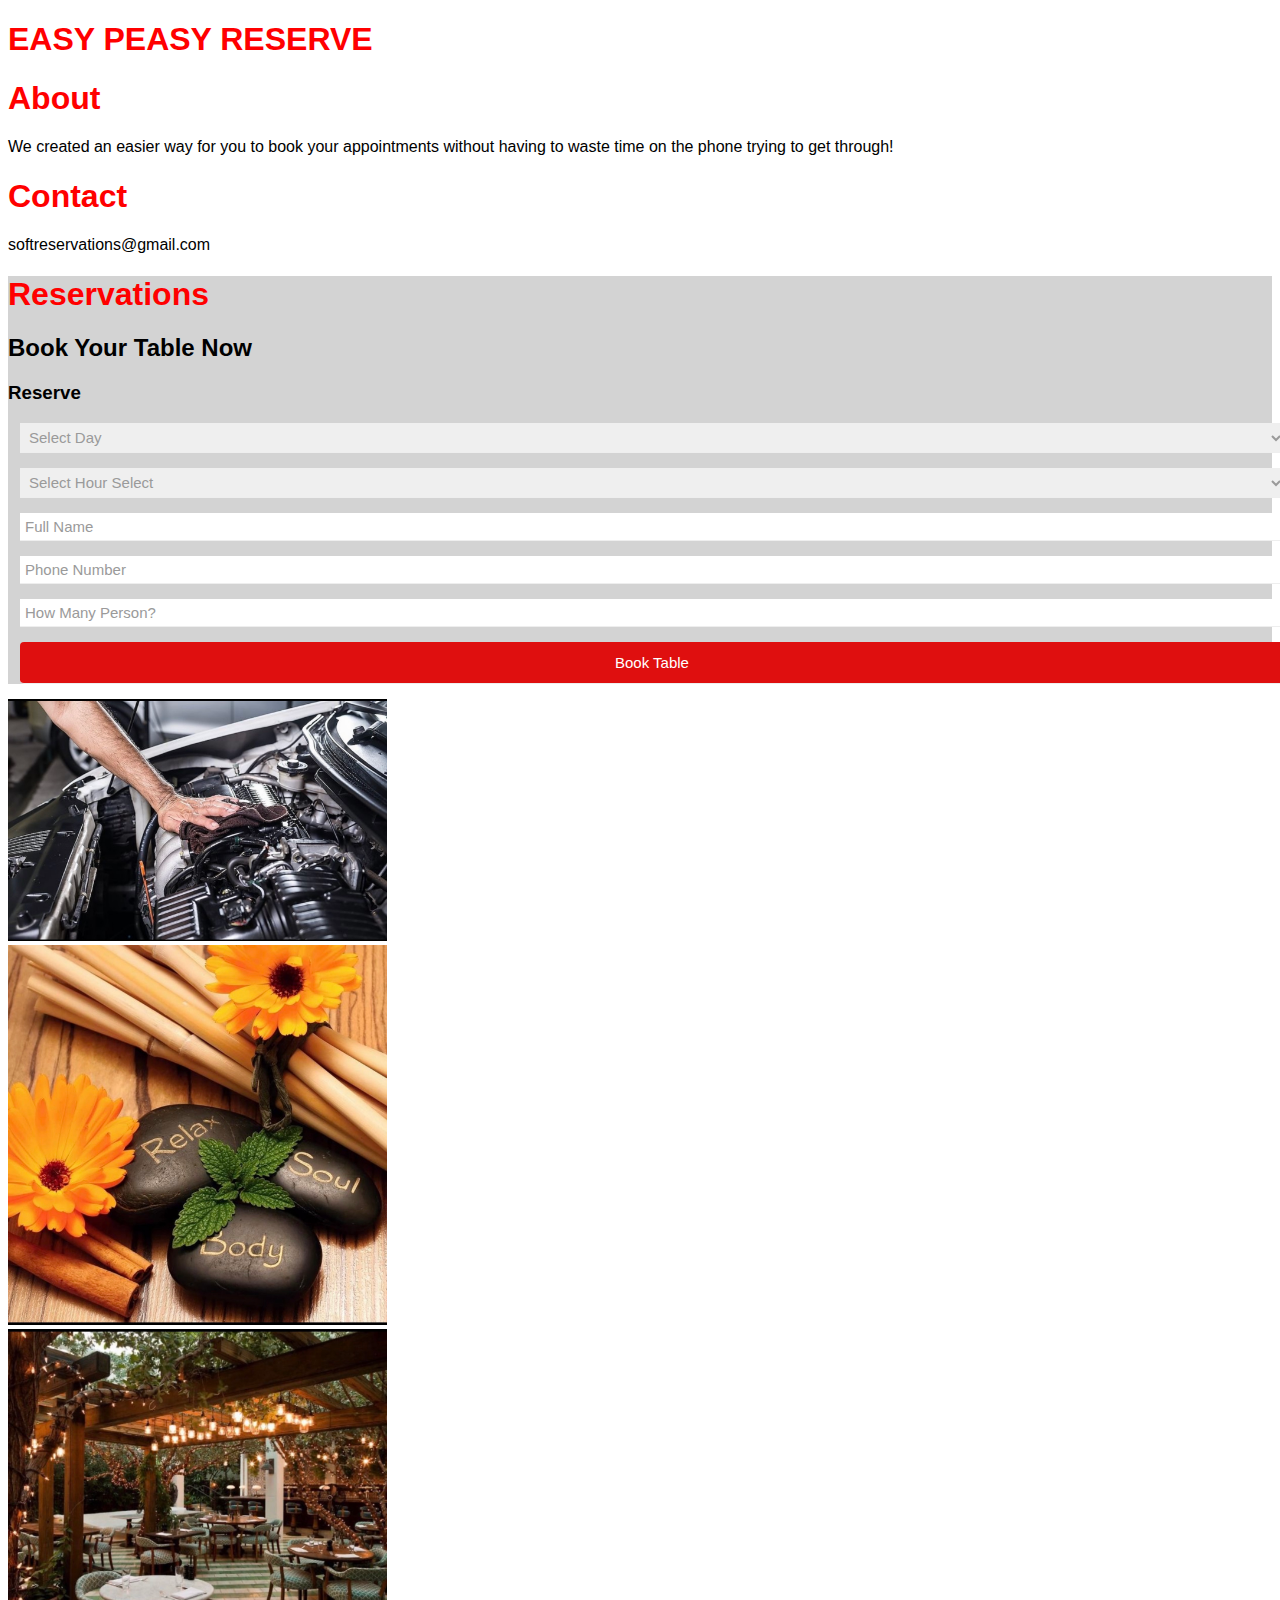
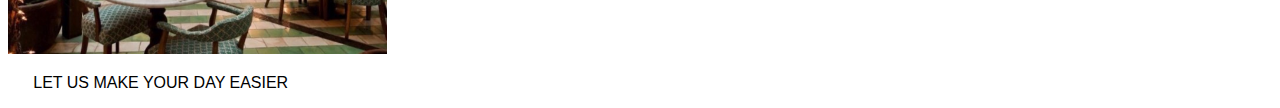
==== Index.html @ b20d897f "added files" ====
<!DOCTYPE html>
<head>
    <meta charset="UTF-8" />
    <title>Soft Reservations</title>
    <link rel="stylesheet" href="./assets/css/style.css">
    <title>Tabs</title>
    <title>images</title>
</head>
<body>
    <header>
        <h1>EASY PEASY RESERVE</h1>
    </header>          

    <div class="tab-content">
        <div id="about-content" class="hidden">
            <h1>About</h1>
            <p>This is About</p>
        </div>

        <div id="reservations-content" class="hidden" >
            <h1>Reservations</h1>
            <p>This is Reservations</p>
        </div>

        <div id="contact" class="hidden">
            <h1>Contact</h1>
            <p>This is Contact</p>
    </div>

    <section id="about">
        <h1>About</h1>
        <div>
            <p>We created an easier way for you to book your appointments without having to waste time on the phone trying to get through!</p>
        </div>
    </section>

    <selection id="contact"> 
        <h1>Contact</h1>
        <div>
            <p>softreservations@gmail.com</p>
        </div>
    </selection>

    <section id="reservations">
        <h1>Reservations</h1>
        <h2>Book Your Table Now</h2>
        <div id="card-container">
            <div id="glass">
            </div>

            <div id="card-content">
                <h3>Reserve</h3>
                <form>
                    <div id="form-row">
                        <select name="days">
                            <option value="day-select">Select Day</option>
                            <option value="sunday">Sunday</option>
                            <option value="monday">Monday</option>
                            <option value="tuesday">Tuesday</option>
                            <option value="wednesday">Wednesday</option>
                            <option value="thursday">Thursday</option>
                            <option value="friday">Friday</option>
                            <option value="saturday">Saturday</option>
                        </select>

                        <select name="hours">
                            <option value="hour-select">Select Hour Select</option>
                            <option value="10">10: 00</option>
                            <option value="10">10: 30</option>
                            <option value="10">11: 00</option>
                            <option value="10">11: 30</option>
                            <option value="10">12: 00</option>
                            <option value="10">12: 30</option>
                            <option value="10">01: 00</option>
                        </select>
                    </div>
                    <div id="form-row">
                        <input type="text" placeholder="Full Name">
                        <input type="text" placeholder="Phone Number">

                    </div>

                    <div id="form-row">
                        <input type="number" placeholder="How Many Person?" min="1">
                        <input type="submit" value="Book Table">

                    </div>
                </form>

            </div>
        </div>
    </section>

    <section id="hero">
        <div id="container">
            <div id="column">
                 <img src="./assets/images/oil.jpg" alt="Oil" style="width: 30%;">
            </div>
            <div id="column">
                 <img src="./assets/images/massage.jpg" alt="mass" style="width: 30%;">
            </div>
            <div id="column">
                <img src="./assets/images/restau.jpg" alt="restau" style="width: 30%;">
            </div>
        </div>
    </section>

    <footer class="site-footer">
        <div id="footer1"><p>LET US MAKE YOUR DAY EASIER </p></div>
    </footer>

    <script src="./assets/js/script.js"></script>
</body>
---- assets/css/style.css ----
body{
  font-family: 'poppins', sans-serif;
}

.banner{
  min-height: 100vh; background: linear-gradient(rgba(0, 0, 0, 0.5), rgba(0, 0, 0, 0.5))
}
.card-content{
  background: #fff;
}
.card-content h3{
  text-align: center; color: black; padding: 25px 0 10px 0; font-size: 26px; font-weight: 500;

}
.form-row{
  display: flex; width: 90%; margin: 0 auto;
  
}
form select, form input{
  display: block; width: 100%; margin: 15px 12px; padding: 5px; font-size: 15px; font-family:'Poppins', sans-serif; outline: none; border: none; border-bottom: 1px solid #eee; font-weight: 300;
}
form input[type = test], form input[type = number], form input::placeholder, select{
  color: #9a9a9a;
}
form input[type = submit]{
  color: #fff; background: #df0f0f; padding: 12px 0; border-radius: 4px; cursor: pointer;
}
form input[type = submit]:hover{
  opacity: 0.9;
}
@media(max-width: 992px){
  .card-container{
    grid-template-columns: 100%;
  }
}

h1 {

  color: red;
}

.hidden {
  display: none;

}

.visible {
  display: block;
}

.tabs {
  display: flex;
  justify-content: space-around;
  list-style-type: none;
  margin: 0;
  padding: 0;
  border-bottom: 1px solid black;
}

.tab {
  cursor: pointer;
  padding: 10px;
}

.tab.active {
  background-color: blanchedalmond;
}

.tab:hover {
  background-color: bisque;
}


/* Three image containers (use 25% for four, and 50% for two, etc) */
.column {
  float:left;
  width: 33.33%;
  padding: 5px;
}

/* Clear floats after image containers */
.row::after {
  content: "";
  clear: both;
  display: table;
}

.row {
  display: flex;
}

.column {
  flex: 33.33%;
  padding: 5px;
}

/* Responsive layout-make the columns next to each other instead of stack on top of each other */
@media screen and (max-width: 50px) {
  .column {
    width: 50%;
  }
}

#footer1{
margin-left:2%;
float:left;

}
#footer2{
margin-right:2%;
float:right;
}

#reservations {
  background-color: lightgrey;
}
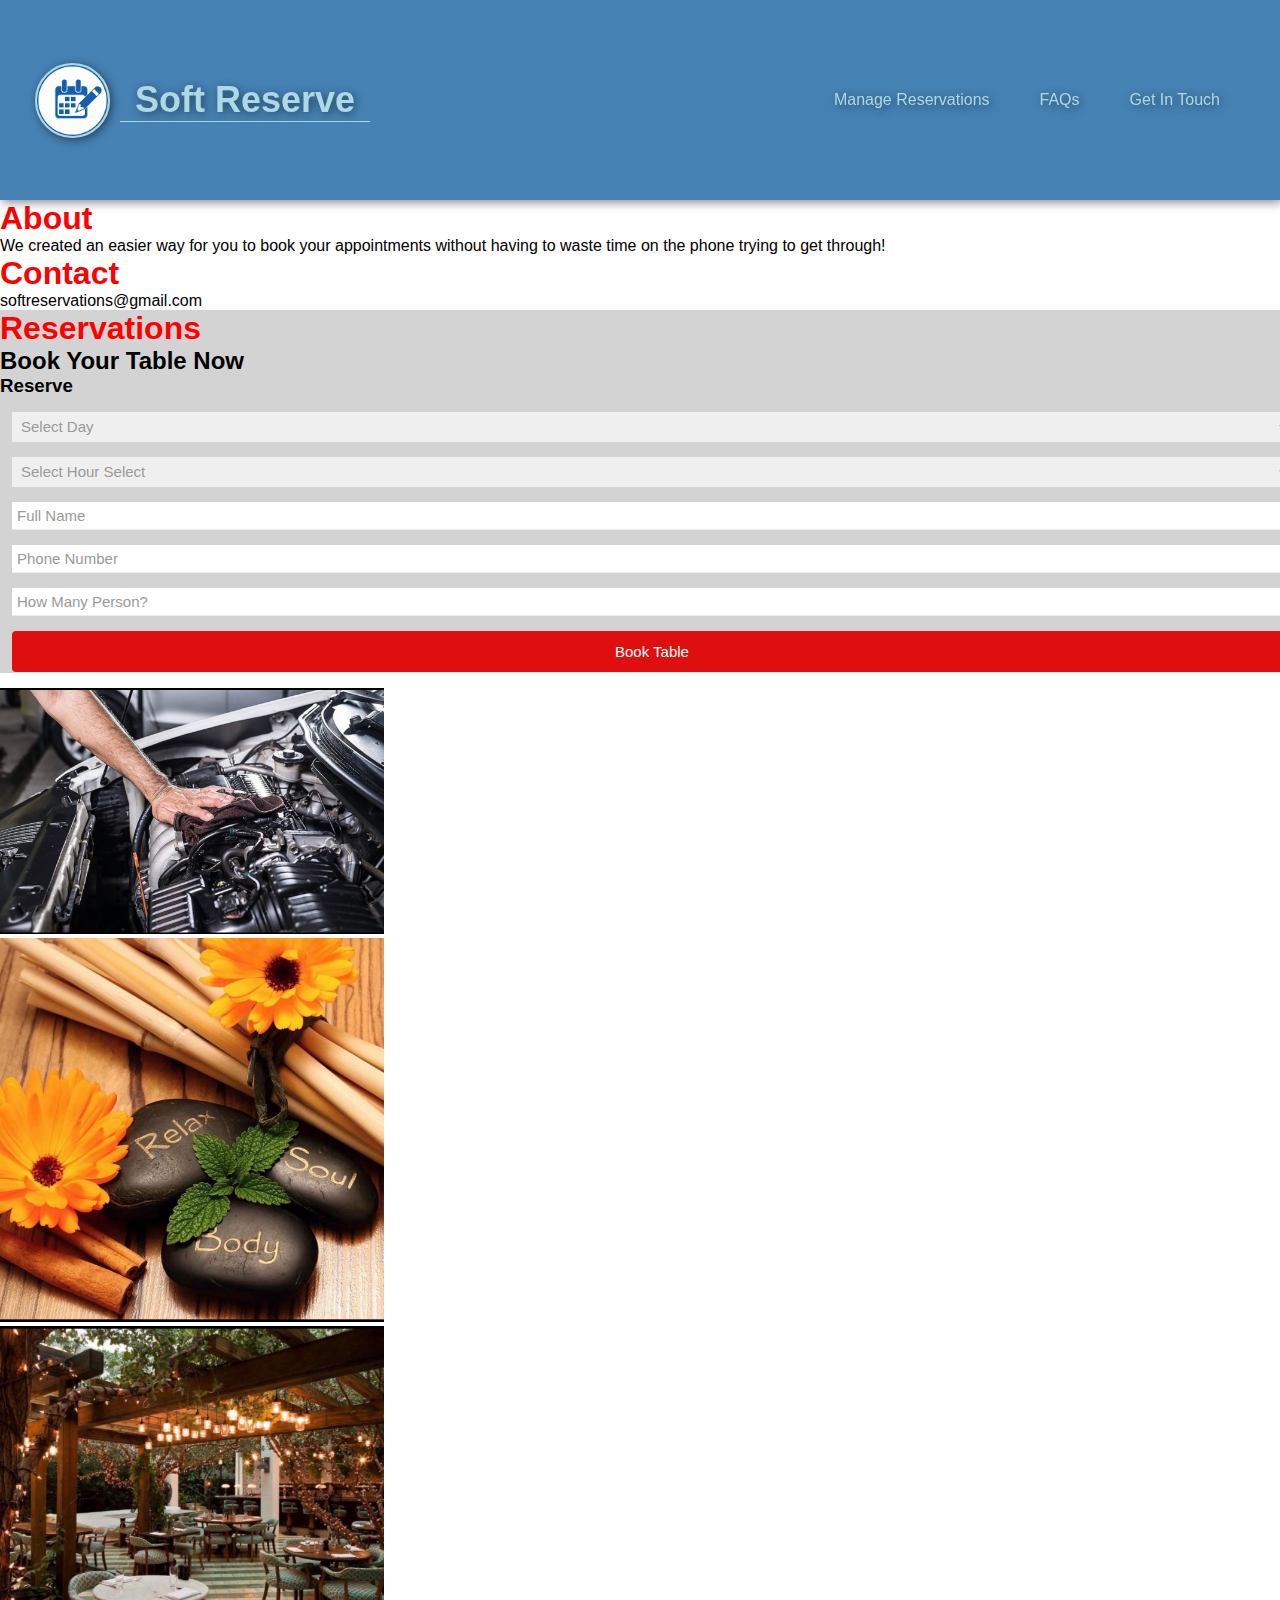
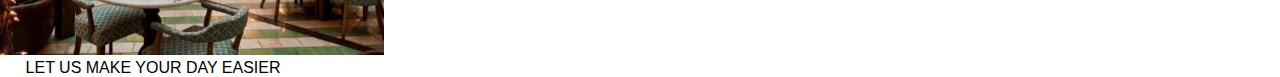
==== commit 520e0cee: "organized directory, refactored html structure, added header w/ nav html & css" ====
--- a/Index.html
+++ b/Index.html
@@ -1,31 +1,67 @@
 <!DOCTYPE html>
+<html lang="en">
+
 <head>
     <meta charset="UTF-8" />
-    <title>Soft Reservations</title>
+    <meta http-equiv="X-UA-Compatible" content="IE=edge">
+    <meta name="viewport" content="width=device-width, initial-scale=1.0">
     <link rel="stylesheet" href="./assets/css/style.css">
-    <title>Tabs</title>
-    <title>images</title>
+    <title>Home - Soft Reserve</title>
 </head>
+
 <body>
     <header>
-        <h1>EASY PEASY RESERVE</h1>
+        <h1>
+            <img src="./assets/images/logo.png" alt="Soft Reserve logo">
+            <a href="/">Soft Reserve</a>
+        </h1>
+        <nav>
+            <ul>
+                <li>
+                    <a href="#manage-reservations">
+                        Manage Reservations
+                    </a>
+                </li>
+                <li>
+                    <a href="#FAQs">
+                        FAQs
+                    </a>
+                </li>
+                <li>
+                    <a href="#contact">
+                        Get In Touch
+                    </a>
+                </li>
+            </ul>
+        </nav>
+
+        <!--
+        <div class="tab-content">
+            <div id="about-content" class="hidden">
+                <h1>About</h1>
+                <a>This is About</p>
+            </div>
+    
+            <div id="reservations-content" class="hidden" >
+                <h1>Reservations</h1>
+                <p>This is Reservations</p>
+            </div>
+    
+            <div id="contact" class="hidden">
+                <h1>Contact</h1>
+                <p>This is Contact</p>
+        </div>
+        -->
     </header>          
 
-    <div class="tab-content">
-        <div id="about-content" class="hidden">
-            <h1>About</h1>
-            <p>This is About</p>
-        </div>
 
-        <div id="reservations-content" class="hidden" >
-            <h1>Reservations</h1>
-            <p>This is Reservations</p>
-        </div>
 
-        <div id="contact" class="hidden">
-            <h1>Contact</h1>
-            <p>This is Contact</p>
-    </div>
+
+
+
+
+
+
 
     <section id="about">
         <h1>About</h1>
@@ -111,13 +147,4 @@
 
     <script src="./assets/js/script.js"></script>
 </body>
-
-
-
-
-    
-
-
-
-
-
+</html>--- a/assets/css/style.css
+++ b/assets/css/style.css
@@ -1,6 +1,87 @@
+:root {
+  --primary-color: steelblue;
+  --secondary-color: lightblue;
+  --tertiary-color: white;
+  --shadow-style-1: 2px 2px 10px rgba(0, 0, 0, 0.5);
+}
+
+* {
+  box-sizing: border-box;
+  margin: 0;
+  padding: 0;
+}
+
+a {
+  text-decoration: none;
+  padding: 0 15px;
+  margin: 0 10px;
+  text-shadow: var(--shadow-style-1);
+}
+
 body{
-  font-family: 'poppins', sans-serif;
+  font-family: Arial, Helvetica, sans-serif;
 }
+
+header {
+  min-height: 200px;
+  padding: 20px 35px;
+  background-color: var(--primary-color);
+  display: flex;
+  justify-content: space-between;
+  align-items: center;
+  flex-wrap: wrap;
+  position: -webkit-sticky;
+  position: sticky;
+  top: 0;
+  background-image: url("../images/reserved.jpeg");
+  background-size: cover;
+  background-position: center;
+  background-attachment: fixed;
+  background-position: 80%;
+  box-shadow: var(--shadow-style-1);
+  z-index: 9999;
+}
+
+header h1 {
+  font-weight: bold;
+  font-size: 36px;
+  margin: 0;
+  text-shadow: var(--shadow-style-1);
+  display: flex;
+  justify-content: center;
+  align-items: center;
+}
+
+header img {
+  width: 75px;
+  border-radius: 50%;
+  border: var(--secondary-color) solid 2px;
+  box-shadow: var(--shadow-style-1);
+}
+
+header a {
+  color: var(--secondary-color);
+}
+
+header h1 a{
+  border-bottom: 1px solid var(--secondary-color);
+}
+
+header nav {
+  margin: 5px 0;
+}
+
+header nav ul {
+  display: flex;
+  flex-wrap: wrap;
+  justify-content: space-between;
+  align-items: center;
+  list-style: none;
+}
+
+
+
+
 
 .banner{
   min-height: 100vh; background: linear-gradient(rgba(0, 0, 0, 0.5), rgba(0, 0, 0, 0.5))
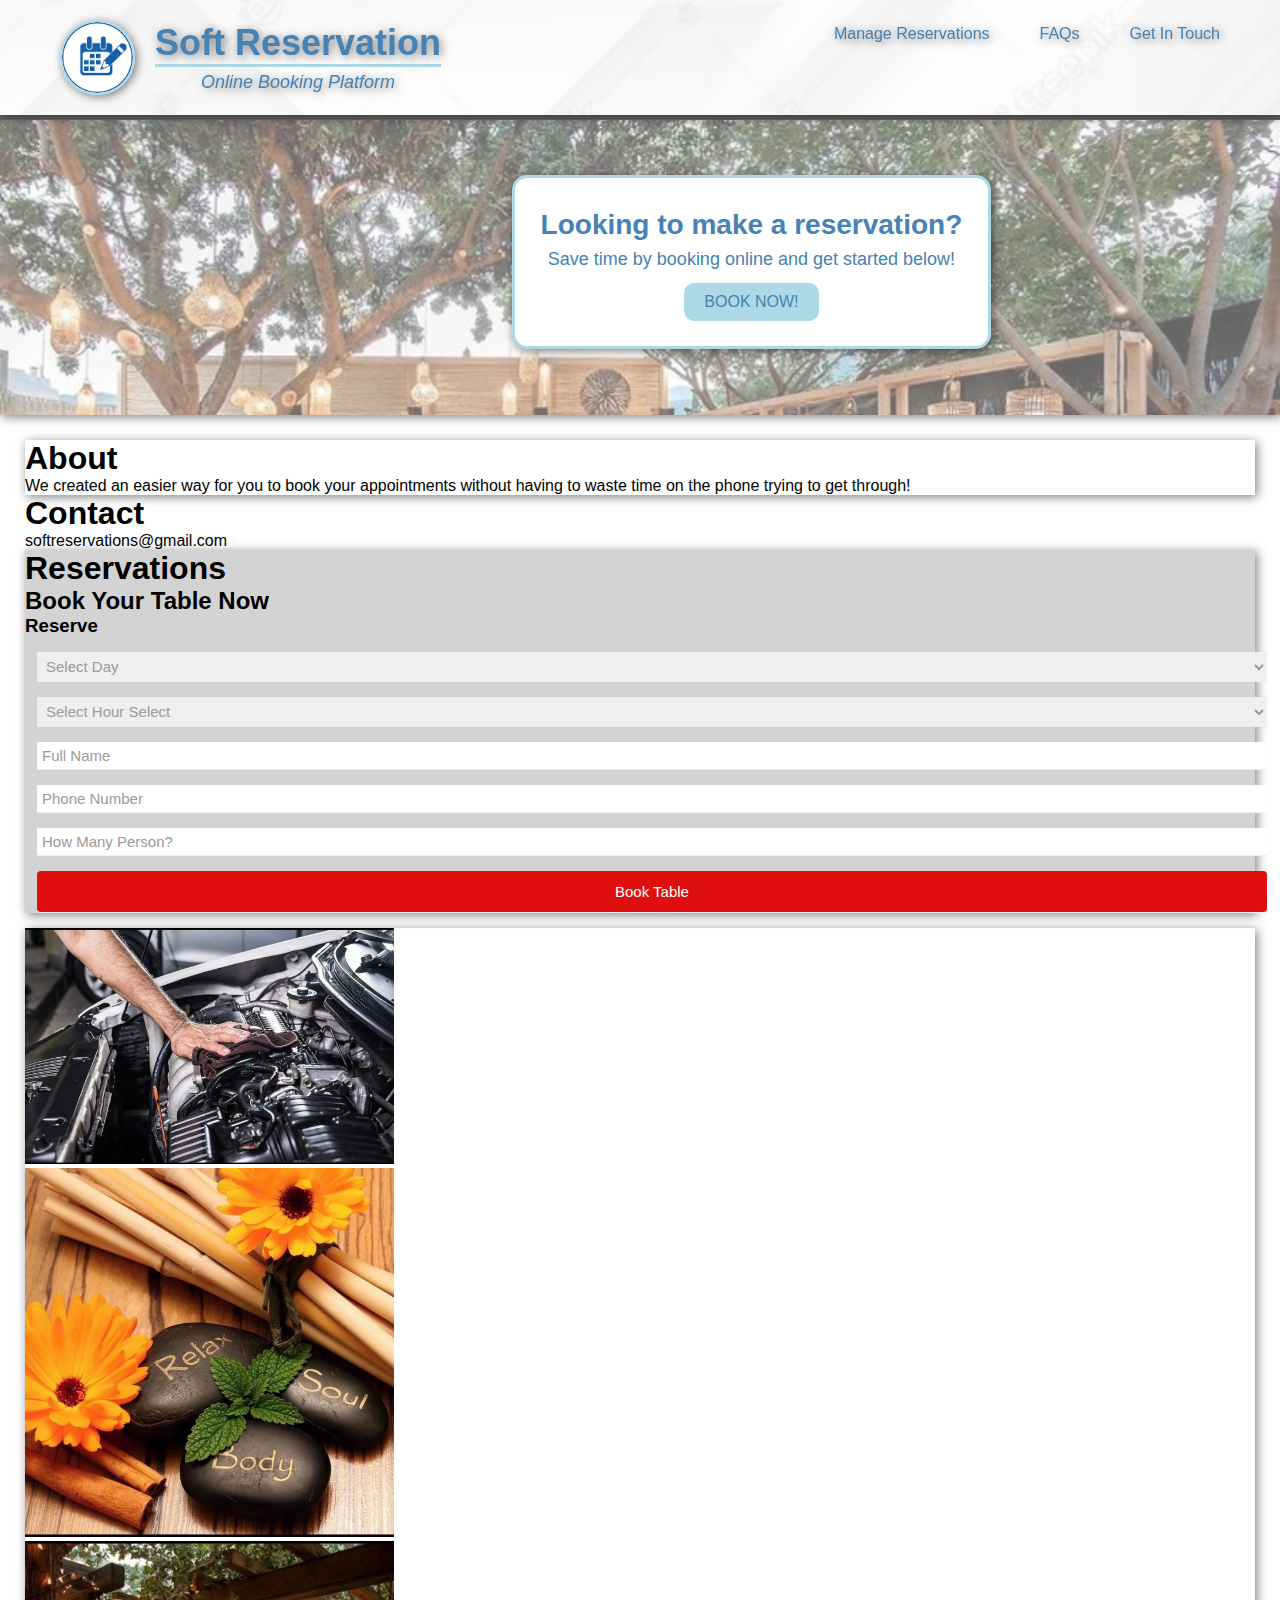
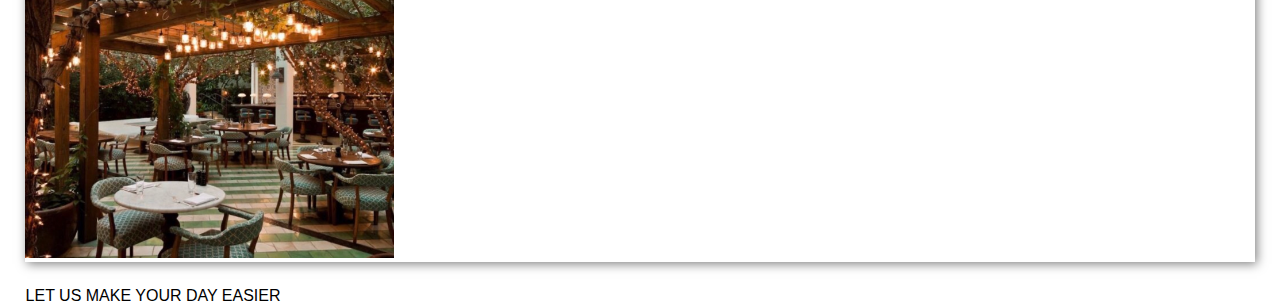
==== commit 6b379b95: "created and styled hero section" ====
--- a/Index.html
+++ b/Index.html
@@ -11,10 +11,14 @@
 
 <body>
     <header>
-        <h1>
+        <a href="/">
             <img src="./assets/images/logo.png" alt="Soft Reserve logo">
-            <a href="/">Soft Reserve</a>
-        </h1>
+            <div>
+                <h1>Soft Reservation</h1>
+                <p>Online Booking Platform</p>
+            </div>
+        </a>
+
         <nav>
             <ul>
                 <li>
@@ -36,6 +40,7 @@
         </nav>
 
         <!--
+            NOT USED...
         <div class="tab-content">
             <div id="about-content" class="hidden">
                 <h1>About</h1>
@@ -54,93 +59,99 @@
         -->
     </header>          
 
-
-
-
-
-
-
-
-
-
-    <section id="about">
-        <h1>About</h1>
-        <div>
-            <p>We created an easier way for you to book your appointments without having to waste time on the phone trying to get through!</p>
+    <section class="hero-wrap">
+        <div class="hero-cta">
+            <h2>Looking to make a reservation?</h2>
+            <p>Save time by booking online and get started below!</p>
+            <a href="#reservation-form"><button>BOOK NOW!</button></a>
         </div>
     </section>
 
-    <selection id="contact"> 
-        <h1>Contact</h1>
-        <div>
-            <p>softreservations@gmail.com</p>
-        </div>
-    </selection>
+    <main>
+        <section id="reservation-form">
+            
+        </section>
 
-    <section id="reservations">
-        <h1>Reservations</h1>
-        <h2>Book Your Table Now</h2>
-        <div id="card-container">
-            <div id="glass">
+
+        <section id="about">
+            <h1>About</h1>
+            <div>
+                <p>We created an easier way for you to book your appointments without having to waste time on the phone trying to get through!</p>
             </div>
+        </section>
 
-            <div id="card-content">
-                <h3>Reserve</h3>
-                <form>
-                    <div id="form-row">
-                        <select name="days">
-                            <option value="day-select">Select Day</option>
-                            <option value="sunday">Sunday</option>
-                            <option value="monday">Monday</option>
-                            <option value="tuesday">Tuesday</option>
-                            <option value="wednesday">Wednesday</option>
-                            <option value="thursday">Thursday</option>
-                            <option value="friday">Friday</option>
-                            <option value="saturday">Saturday</option>
-                        </select>
+        <selection id="contact"> 
+            <h1>Contact</h1>
+            <div>
+                <p>softreservations@gmail.com</p>
+            </div>
+        </selection>
 
-                        <select name="hours">
-                            <option value="hour-select">Select Hour Select</option>
-                            <option value="10">10: 00</option>
-                            <option value="10">10: 30</option>
-                            <option value="10">11: 00</option>
-                            <option value="10">11: 30</option>
-                            <option value="10">12: 00</option>
-                            <option value="10">12: 30</option>
-                            <option value="10">01: 00</option>
-                        </select>
-                    </div>
-                    <div id="form-row">
-                        <input type="text" placeholder="Full Name">
-                        <input type="text" placeholder="Phone Number">
+        <section id="reservations">
+            <h1>Reservations</h1>
+            <h2>Book Your Table Now</h2>
+            <div id="card-container">
+                <div id="glass">
+                </div>
 
-                    </div>
+                <div id="card-content">
+                    <h3>Reserve</h3>
+                    <form>
+                        <div id="form-row">
+                            <select name="days">
+                                <option value="day-select">Select Day</option>
+                                <option value="sunday">Sunday</option>
+                                <option value="monday">Monday</option>
+                                <option value="tuesday">Tuesday</option>
+                                <option value="wednesday">Wednesday</option>
+                                <option value="thursday">Thursday</option>
+                                <option value="friday">Friday</option>
+                                <option value="saturday">Saturday</option>
+                            </select>
 
-                    <div id="form-row">
-                        <input type="number" placeholder="How Many Person?" min="1">
-                        <input type="submit" value="Book Table">
+                            <select name="hours">
+                                <option value="hour-select">Select Hour Select</option>
+                                <option value="10">10: 00</option>
+                                <option value="10">10: 30</option>
+                                <option value="10">11: 00</option>
+                                <option value="10">11: 30</option>
+                                <option value="10">12: 00</option>
+                                <option value="10">12: 30</option>
+                                <option value="10">01: 00</option>
+                            </select>
+                        </div>
+                        <div id="form-row">
+                            <input type="text" placeholder="Full Name">
+                            <input type="text" placeholder="Phone Number">
 
-                    </div>
-                </form>
+                        </div>
 
+                        <div id="form-row">
+                            <input type="number" placeholder="How Many Person?" min="1">
+                            <input type="submit" value="Book Table">
+
+                        </div>
+                    </form>
+
+                </div>
             </div>
-        </div>
-    </section>
+        </section>
 
-    <section id="hero">
-        <div id="container">
-            <div id="column">
-                 <img src="./assets/images/oil.jpg" alt="Oil" style="width: 30%;">
+        <section id="hero">
+            <div id="container">
+                <div id="column">
+                    <img src="./assets/images/oil.jpg" alt="Oil" style="width: 30%;">
+                </div>
+                <div id="column">
+                    <img src="./assets/images/massage.jpg" alt="mass" style="width: 30%;">
+                </div>
+                <div id="column">
+                    <img src="./assets/images/restau.jpg" alt="restau" style="width: 30%;">
+                </div>
             </div>
-            <div id="column">
-                 <img src="./assets/images/massage.jpg" alt="mass" style="width: 30%;">
-            </div>
-            <div id="column">
-                <img src="./assets/images/restau.jpg" alt="restau" style="width: 30%;">
-            </div>
-        </div>
-    </section>
-
+        </section>
+    </main>
+    
     <footer class="site-footer">
         <div id="footer1"><p>LET US MAKE YOUR DAY EASIER </p></div>
     </footer>
--- a/assets/css/style.css
+++ b/assets/css/style.css
@@ -23,17 +23,15 @@
 }
 
 header {
-  min-height: 200px;
   padding: 20px 35px;
-  background-color: var(--primary-color);
   display: flex;
   justify-content: space-between;
-  align-items: center;
+  align-items: top;
   flex-wrap: wrap;
   position: -webkit-sticky;
   position: sticky;
   top: 0;
-  background-image: url("../images/reserved.jpeg");
+  background-image: url("../images/header-bg.jpeg");
   background-size: cover;
   background-position: center;
   background-attachment: fixed;
@@ -42,30 +40,39 @@
   z-index: 9999;
 }
 
-header h1 {
-  font-weight: bold;
-  font-size: 36px;
-  margin: 0;
-  text-shadow: var(--shadow-style-1);
+header a {
+  color: var(--primary-color);
   display: flex;
   justify-content: center;
   align-items: center;
 }
 
-header img {
+header a img {
   width: 75px;
   border-radius: 50%;
   border: var(--secondary-color) solid 2px;
   box-shadow: var(--shadow-style-1);
 }
 
-header a {
-  color: var(--secondary-color);
-}
-
-header h1 a{
-  border-bottom: 1px solid var(--secondary-color);
-}
+header div {
+  padding: 0 15px;
+}
+
+header a div h1 {
+  font-weight: bold;
+  font-size: 36px;
+  margin: 0 5px;
+  text-shadow: var(--shadow-style-1);
+  border-bottom: 3px solid var(--secondary-color);
+}
+
+header a div p {
+  font-style: italic;
+  font-size: 18px;
+  text-align: center;
+  padding-top: 5px;
+}
+
 
 header nav {
   margin: 5px 0;
@@ -79,6 +86,71 @@
   list-style: none;
 }
 
+section {
+  box-shadow: var(--shadow-style-1);
+}
+
+main {
+  padding: 25px;
+}
+
+/* hero section */
+.hero-wrap {
+  position: relative;
+  height: 300px;
+  width: 100%;
+}
+
+.hero-wrap::before {
+  content: "";
+  display: block;
+  position: absolute;
+  top: 0;
+  right: 0;
+  bottom: 0;
+  left: 0;
+  width: 100%;
+  height: 100%;
+  opacity: 0.6;
+  background-image: url("../images/reserve.jpg");
+  background-repeat: no-repeat;
+  background-size: cover;
+  background-position: 50% 0;
+}
+
+.hero-cta {
+  padding: 2%;
+  border: solid 3px var(--secondary-color);
+  background-color: var(--tertiary-color);
+  line-height: 1.5;
+  text-align: center;
+  color: var(--primary-color);
+  width: fit-content;
+  box-shadow: var(--shadow-style-1);
+  border-radius: 15px;
+  position: relative;
+  top: 20%;
+  left: 40%;
+}
+
+.hero-cta h2 {
+  font-size: 28px;
+}
+
+.hero-cta p {
+  font-size: 18px;
+}
+
+.hero-cta button {
+  color: var(--primary-color);
+  background-color: var(--secondary-color);
+  border: none;
+  padding: 10px 20px;
+  margin-top: 10px;
+  font-size: 16px;
+  border-radius: 10px
+}
+
 
 
 
@@ -115,10 +187,6 @@
   }
 }
 
-h1 {
-
-  color: red;
-}
 
 .hidden {
   display: none;
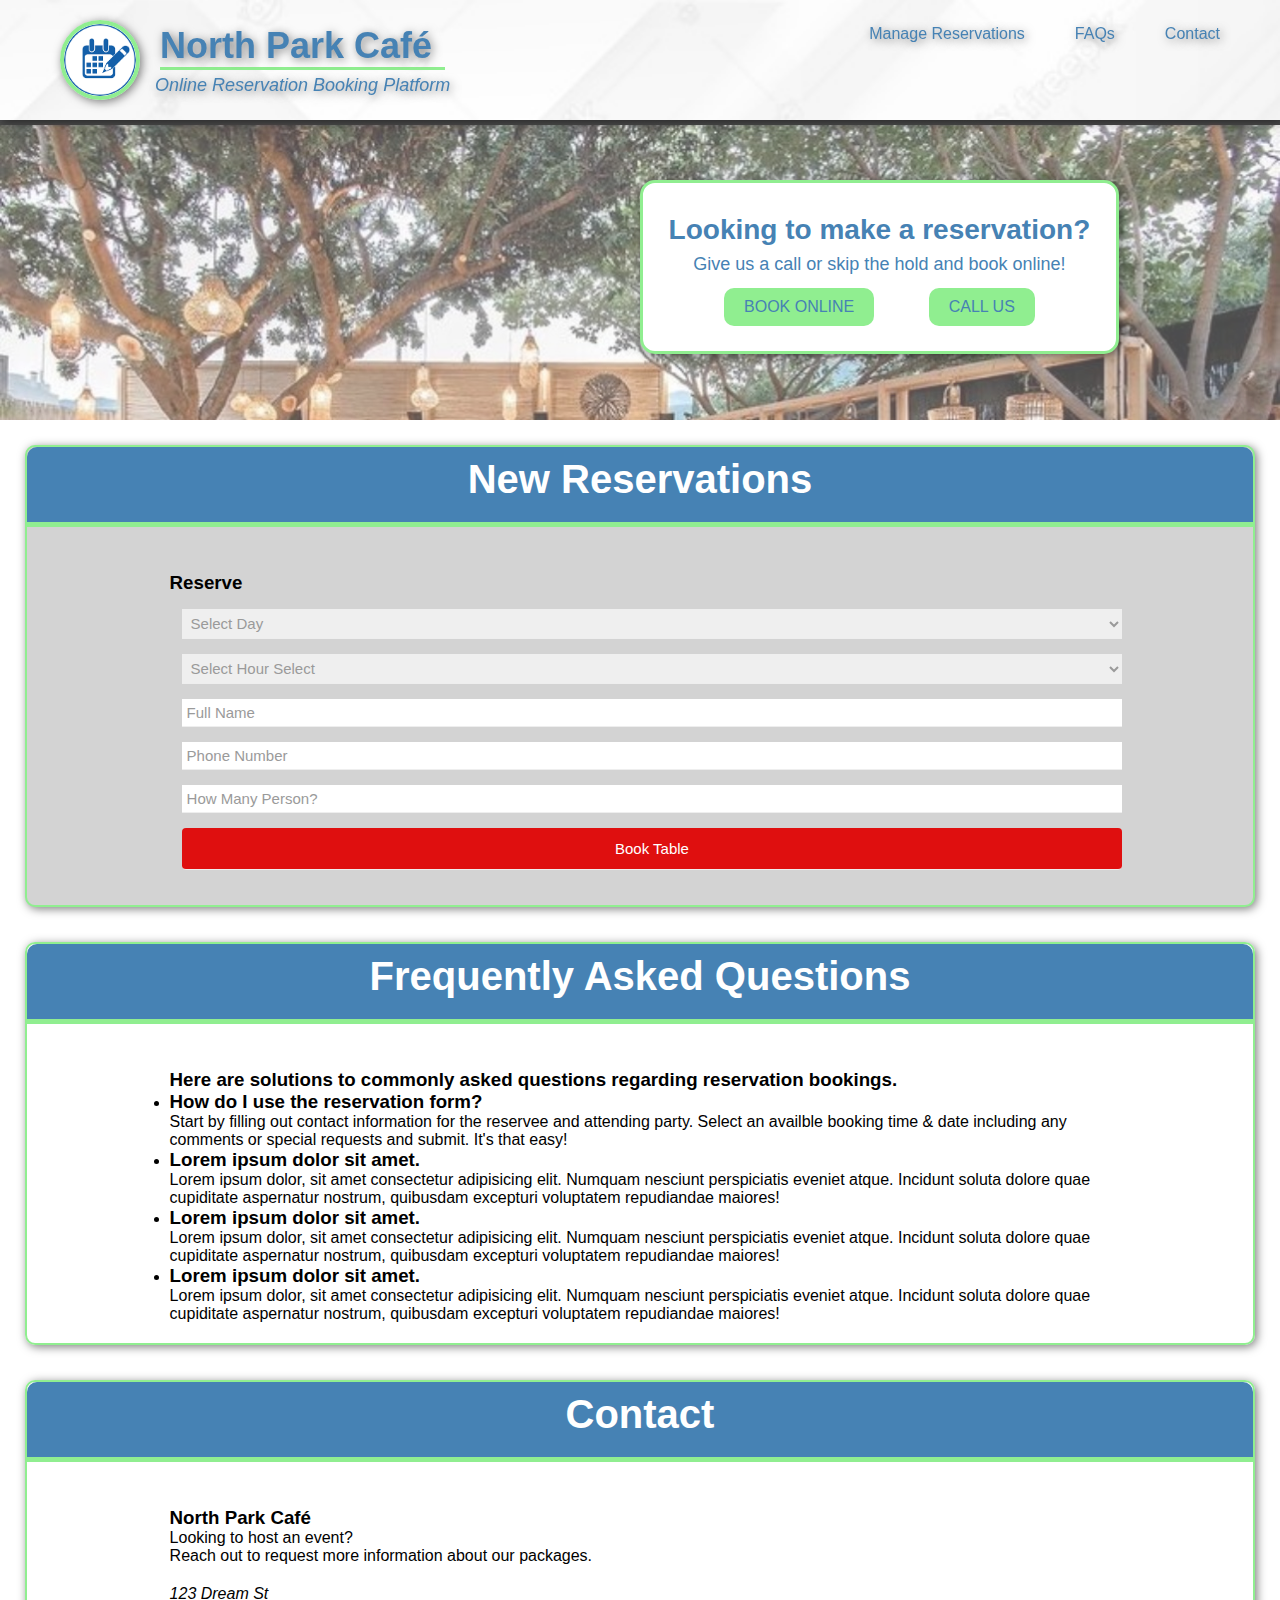
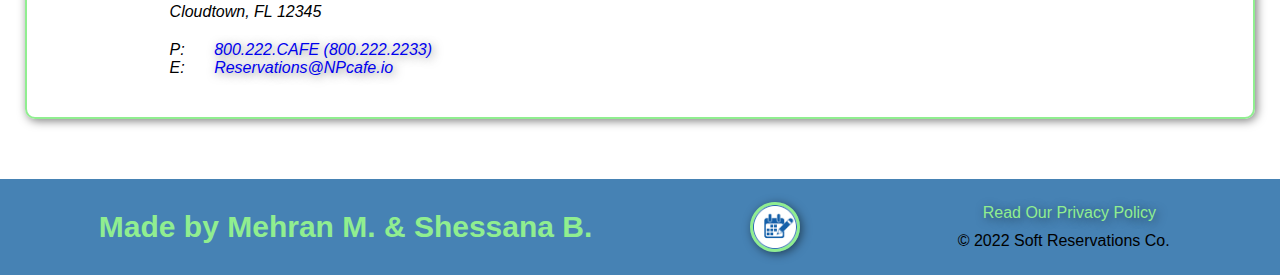
==== commit 537ac5b6: "added hero, FAQ and footer. Included CSS styling" ====
--- a/Index.html
+++ b/Index.html
@@ -6,16 +6,16 @@
     <meta http-equiv="X-UA-Compatible" content="IE=edge">
     <meta name="viewport" content="width=device-width, initial-scale=1.0">
     <link rel="stylesheet" href="./assets/css/style.css">
-    <title>Home - Soft Reserve</title>
+    <title>Home - North Park Caf&eacute;</title>
 </head>
 
 <body>
     <header>
         <a href="/">
-            <img src="./assets/images/logo.png" alt="Soft Reserve logo">
+            <img src="./assets/images/logo.png" alt="Soft Reserve logo" class="logo logo-large">
             <div>
-                <h1>Soft Reservation</h1>
-                <p>Online Booking Platform</p>
+                <h1>North Park Caf&eacute;</h1>
+                <p>Online Reservation Booking Platform</p>
             </div>
         </a>
 
@@ -27,13 +27,13 @@
                     </a>
                 </li>
                 <li>
-                    <a href="#FAQs">
+                    <a href="#faq">
                         FAQs
                     </a>
                 </li>
                 <li>
                     <a href="#contact">
-                        Get In Touch
+                        Contact
                     </a>
                 </li>
             </ul>
@@ -59,38 +59,19 @@
         -->
     </header>          
 
-    <section class="hero-wrap">
+    <div class="hero-wrap">
         <div class="hero-cta">
             <h2>Looking to make a reservation?</h2>
-            <p>Save time by booking online and get started below!</p>
-            <a href="#reservation-form"><button>BOOK NOW!</button></a>
+            <p>Give us a call or skip the hold and book online!</p>
+            <a href="#reservation-form"><button>BOOK ONLINE</button></a>
+            <a href="tel:555-666-7777"><button>CALL US</button></a>
         </div>
-    </section>
+    </div>
 
     <main>
-        <section id="reservation-form">
-            
-        </section>
-
-
-        <section id="about">
-            <h1>About</h1>
-            <div>
-                <p>We created an easier way for you to book your appointments without having to waste time on the phone trying to get through!</p>
-            </div>
-        </section>
-
-        <selection id="contact"> 
-            <h1>Contact</h1>
-            <div>
-                <p>softreservations@gmail.com</p>
-            </div>
-        </selection>
-
         <section id="reservations">
-            <h1>Reservations</h1>
-            <h2>Book Your Table Now</h2>
-            <div id="card-container">
+            <h2 class="section-title">New Reservations</h2>
+            <div id="reservation-form" class="section-content">
                 <div id="glass">
                 </div>
 
@@ -137,7 +118,54 @@
             </div>
         </section>
 
-        <section id="hero">
+        <section id="faq">
+            <h2 class="section-title">Frequently Asked Questions</h2>
+            <div class="section-content">
+                <h3>Here are solutions to commonly asked questions regarding reservation bookings.</h3>
+                <ul>
+                    <li>
+                        <h3>How do I use the reservation form?</h3>
+                        <p>Start by filling out contact information for the reservee and attending party. Select an availble booking time & date including any comments or special requests and submit. It's that easy!</p>
+                    </li>
+                    <li>
+                        <h3>Lorem ipsum dolor sit amet.</h3>
+                        <p>Lorem ipsum dolor, sit amet consectetur adipisicing elit. Numquam nesciunt perspiciatis eveniet atque. Incidunt soluta dolore quae cupiditate aspernatur nostrum, quibusdam excepturi voluptatem repudiandae maiores!</p>
+                    </li>
+                    <li>
+                        <h3>Lorem ipsum dolor sit amet.</h3>
+                        <p>Lorem ipsum dolor, sit amet consectetur adipisicing elit. Numquam nesciunt perspiciatis eveniet atque. Incidunt soluta dolore quae cupiditate aspernatur nostrum, quibusdam excepturi voluptatem repudiandae maiores!</p>
+                    </li>
+                    <li>
+                        <h3>Lorem ipsum dolor sit amet.</h3>
+                        <p>Lorem ipsum dolor, sit amet consectetur adipisicing elit. Numquam nesciunt perspiciatis eveniet atque. Incidunt soluta dolore quae cupiditate aspernatur nostrum, quibusdam excepturi voluptatem repudiandae maiores!</p>
+                    </li>
+                </ul>
+            </div>
+        </section>
+
+        <section id="contact"> 
+            <h2 class="section-title">Contact</h2>
+            <div class="section-content">
+                <h3>North Park Caf&eacute;</h3>
+                <p>
+                    Looking to host an event?<br>
+                    Reach out to request more information about our packages.
+                </p>
+                <address>
+                    <div>
+                        123 Dream St<br>
+                        Cloudtown, FL 12345<br>
+                    </div>
+                    <div>
+                        P: <a href="tel:555-666-7777">800.222.CAFE (800.222.2233)</a><br>
+                        E: <a href="mailto:reservations@NPcafe.io">Reservations@NPcafe.io</a>
+                    </div>
+                </address>
+            </div>
+        </section>
+
+        <!-- LEGACY CODE 
+            <section id="hero">
             <div id="container">
                 <div id="column">
                     <img src="./assets/images/oil.jpg" alt="Oil" style="width: 30%;">
@@ -149,11 +177,16 @@
                     <img src="./assets/images/restau.jpg" alt="restau" style="width: 30%;">
                 </div>
             </div>
-        </section>
+        </section> -->
     </main>
     
-    <footer class="site-footer">
-        <div id="footer1"><p>LET US MAKE YOUR DAY EASIER </p></div>
+    <footer>
+        <h3>Made by Mehran M. & Shessana B.</h3>
+        <img src="./assets/images/logo.png" alt="Soft Reserve Logo" class="logo logo-sm">
+        <div>
+            <a href="#">Read Our Privacy Policy</a><br/>
+            &copy; 2022 Soft Reservations Co.
+        </div>
     </footer>
 
     <script src="./assets/js/script.js"></script>
--- a/assets/css/style.css
+++ b/assets/css/style.css
@@ -1,6 +1,6 @@
 :root {
   --primary-color: steelblue;
-  --secondary-color: lightblue;
+  --secondary-color: lightgreen;
   --tertiary-color: white;
   --shadow-style-1: 2px 2px 10px rgba(0, 0, 0, 0.5);
 }
@@ -16,6 +16,12 @@
   padding: 0 15px;
   margin: 0 10px;
   text-shadow: var(--shadow-style-1);
+}
+
+img.logo {
+  border-radius: 50%;
+  border: var(--secondary-color) solid 4px;
+  box-shadow: var(--shadow-style-1);
 }
 
 body{
@@ -47,11 +53,8 @@
   align-items: center;
 }
 
-header a img {
-  width: 75px;
-  border-radius: 50%;
-  border: var(--secondary-color) solid 2px;
-  box-shadow: var(--shadow-style-1);
+header a img.logo-large {
+  width: 80px;
 }
 
 header div {
@@ -73,7 +76,6 @@
   padding-top: 5px;
 }
 
-
 header nav {
   margin: 5px 0;
 }
@@ -87,14 +89,68 @@
 }
 
 section {
+  border-radius: 10px;
+  border: var(--secondary-color) solid 2px;
   box-shadow: var(--shadow-style-1);
+  margin: 0 auto 35px auto;
+}
+
+section h2.section-title {
+  width: 100%;
+  border-radius: 10px;
+  border-bottom-left-radius: 0;
+  border-bottom-right-radius: 0;
+  font-size: 40px;
+  color: var(--tertiary-color);
+  padding: 10px 100px 20px 100px;
+  margin: 0 auto 25px auto;
+  display: inline-block;
+  border-bottom: 5px solid var(--secondary-color);
+  background-color: var(--primary-color);
+  text-align: center;
+}
+
+section div.section-content {
+  padding: 20px;
+  margin: 0 auto;
+  width: 80%;
 }
 
 main {
   padding: 25px;
 }
 
-/* hero section */
+footer {
+  background: var(--primary-color);
+  width: 100%;
+  padding: 20px;
+  display: flex;
+  justify-content: space-around;
+  align-items: center;
+  flex-wrap: wrap;
+}
+
+footer h3 {
+  color: var(--secondary-color);
+  font-size: 30px;
+  margin: 0;
+}
+
+footer img.logo-sm {
+  width: 50px;
+  border-width: 3px;
+}
+
+footer div {
+  line-height: 1.75;
+}
+
+footer a,
+footer h2 {
+  color: var(--secondary-color);
+}
+
+/* HERO SECTION */
 .hero-wrap {
   position: relative;
   height: 300px;
@@ -111,7 +167,7 @@
   left: 0;
   width: 100%;
   height: 100%;
-  opacity: 0.6;
+  opacity: 0.7;
   background-image: url("../images/reserve.jpg");
   background-repeat: no-repeat;
   background-size: cover;
@@ -130,7 +186,7 @@
   border-radius: 15px;
   position: relative;
   top: 20%;
-  left: 40%;
+  left: 50%;
 }
 
 .hero-cta h2 {
@@ -151,10 +207,31 @@
   border-radius: 10px
 }
 
-
-
-
-
+/* FAQ SECTION */
+.faq {
+  padding: 20px;
+}
+
+.faq ul {
+}
+
+/* CONTACT SECTION */
+#contact .section-content address {
+  margin: 10px 0;
+  display: flex;
+  flex-direction: column;
+  justify-content: flex-start;
+  align-items: flex-start;
+}
+
+#contact .section-content address div {
+  padding: 10px 0;
+}
+
+
+
+
+/* LEGACY CODE */
 .banner{
   min-height: 100vh; background: linear-gradient(rgba(0, 0, 0, 0.5), rgba(0, 0, 0, 0.5))
 }
@@ -185,10 +262,7 @@
   .card-container{
     grid-template-columns: 100%;
   }
-}
-
-
-.hidden {
+}.hidden {
   display: none;
 
 }
@@ -250,16 +324,6 @@
   }
 }
 
-#footer1{
-margin-left:2%;
-float:left;
-
-}
-#footer2{
-margin-right:2%;
-float:right;
-}
-
 #reservations {
   background-color: lightgrey;
 }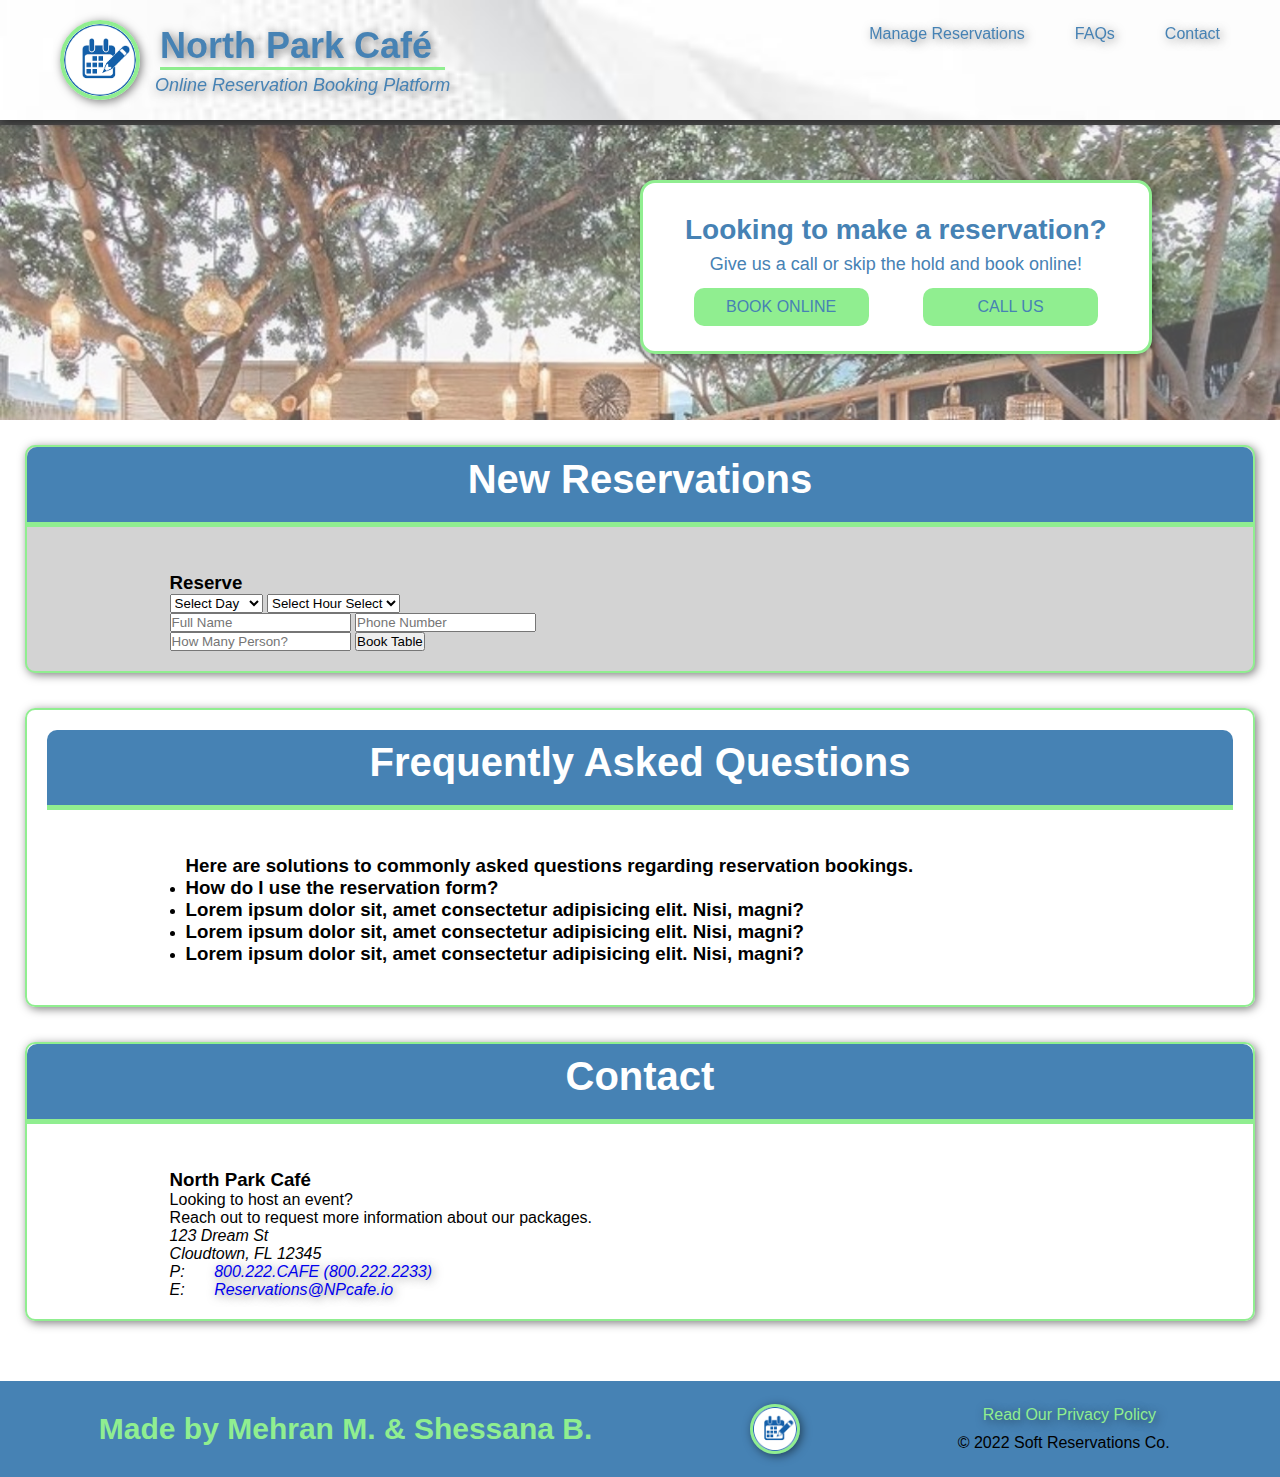
==== commit 457ab7b3: "removed unused js code" ====
--- a/Index.html
+++ b/Index.html
@@ -64,12 +64,12 @@
             <h2>Looking to make a reservation?</h2>
             <p>Give us a call or skip the hold and book online!</p>
             <a href="#reservation-form"><button>BOOK ONLINE</button></a>
-            <a href="tel:555-666-7777"><button>CALL US</button></a>
+            <a href="tel:888-222-2233"><button>CALL US</button></a>
         </div>
     </div>
 
     <main>
-        <section id="reservations">
+        <section id="reservations" class="reservations">
             <h2 class="section-title">New Reservations</h2>
             <div id="reservation-form" class="section-content">
                 <div id="glass">
@@ -118,32 +118,32 @@
             </div>
         </section>
 
-        <section id="faq">
+        <section id="faq" class="faq">
             <h2 class="section-title">Frequently Asked Questions</h2>
             <div class="section-content">
                 <h3>Here are solutions to commonly asked questions regarding reservation bookings.</h3>
                 <ul>
                     <li>
-                        <h3>How do I use the reservation form?</h3>
-                        <p>Start by filling out contact information for the reservee and attending party. Select an availble booking time & date including any comments or special requests and submit. It's that easy!</p>
+                        <h3 class="faqQuestion">How do I use the reservation form?</h3>
+                        <p class="faqAnswer hidden">Start by filling out contact information for the reservee and attending party. Select an availble booking time & date including any comments or special requests and submit. It's that easy!</p>
                     </li>
                     <li>
-                        <h3>Lorem ipsum dolor sit amet.</h3>
-                        <p>Lorem ipsum dolor, sit amet consectetur adipisicing elit. Numquam nesciunt perspiciatis eveniet atque. Incidunt soluta dolore quae cupiditate aspernatur nostrum, quibusdam excepturi voluptatem repudiandae maiores!</p>
+                        <h3 class="faqQuestion">Lorem ipsum dolor sit, amet consectetur adipisicing elit. Nisi, magni?</h3>
+                        <p class="faqAnswer hidden">Lorem ipsum dolor, sit amet consectetur adipisicing elit. Numquam nesciunt perspiciatis eveniet atque. Incidunt soluta dolore quae cupiditate aspernatur nostrum, quibusdam excepturi voluptatem repudiandae maiores!</p>
                     </li>
                     <li>
-                        <h3>Lorem ipsum dolor sit amet.</h3>
-                        <p>Lorem ipsum dolor, sit amet consectetur adipisicing elit. Numquam nesciunt perspiciatis eveniet atque. Incidunt soluta dolore quae cupiditate aspernatur nostrum, quibusdam excepturi voluptatem repudiandae maiores!</p>
+                        <h3 class="faqQuestion">Lorem ipsum dolor sit, amet consectetur adipisicing elit. Nisi, magni?</h3>
+                        <p class="faqAnswer hidden">Lorem ipsum dolor, sit amet consectetur adipisicing elit. Numquam nesciunt perspiciatis eveniet atque. Incidunt soluta dolore quae cupiditate aspernatur nostrum, quibusdam excepturi voluptatem repudiandae maiores!</p>
                     </li>
                     <li>
-                        <h3>Lorem ipsum dolor sit amet.</h3>
-                        <p>Lorem ipsum dolor, sit amet consectetur adipisicing elit. Numquam nesciunt perspiciatis eveniet atque. Incidunt soluta dolore quae cupiditate aspernatur nostrum, quibusdam excepturi voluptatem repudiandae maiores!</p>
+                        <h3 class="faqQuestion">Lorem ipsum dolor sit, amet consectetur adipisicing elit. Nisi, magni?</h3>
+                        <p class="faqAnswer hidden">Lorem ipsum dolor, sit amet consectetur adipisicing elit. Numquam nesciunt perspiciatis eveniet atque. Incidunt soluta dolore quae cupiditate aspernatur nostrum, quibusdam excepturi voluptatem repudiandae maiores!</p>
                     </li>
                 </ul>
             </div>
         </section>
 
-        <section id="contact"> 
+        <section id="contact" class="contact"> 
             <h2 class="section-title">Contact</h2>
             <div class="section-content">
                 <h3>North Park Caf&eacute;</h3>
@@ -157,7 +157,7 @@
                         Cloudtown, FL 12345<br>
                     </div>
                     <div>
-                        P: <a href="tel:555-666-7777">800.222.CAFE (800.222.2233)</a><br>
+                        P: <a href="tel:800-222-2233">800.222.CAFE (800.222.2233)</a><br>
                         E: <a href="mailto:reservations@NPcafe.io">Reservations@NPcafe.io</a>
                     </div>
                 </address>
--- a/assets/css/style.css
+++ b/assets/css/style.css
@@ -198,6 +198,7 @@
 }
 
 .hero-cta button {
+  width: 175px;
   color: var(--primary-color);
   background-color: var(--secondary-color);
   border: none;
@@ -215,6 +216,13 @@
 .faq ul {
 }
 
+.faq .hidden {
+  display: none;
+}
+
+.faq .visible {
+  display: block;
+
 /* CONTACT SECTION */
 #contact .section-content address {
   margin: 10px 0;
@@ -262,13 +270,7 @@
   .card-container{
     grid-template-columns: 100%;
   }
-}.hidden {
-  display: none;
-
-}
-
-.visible {
-  display: block;
+}
 }
 
 .tabs {
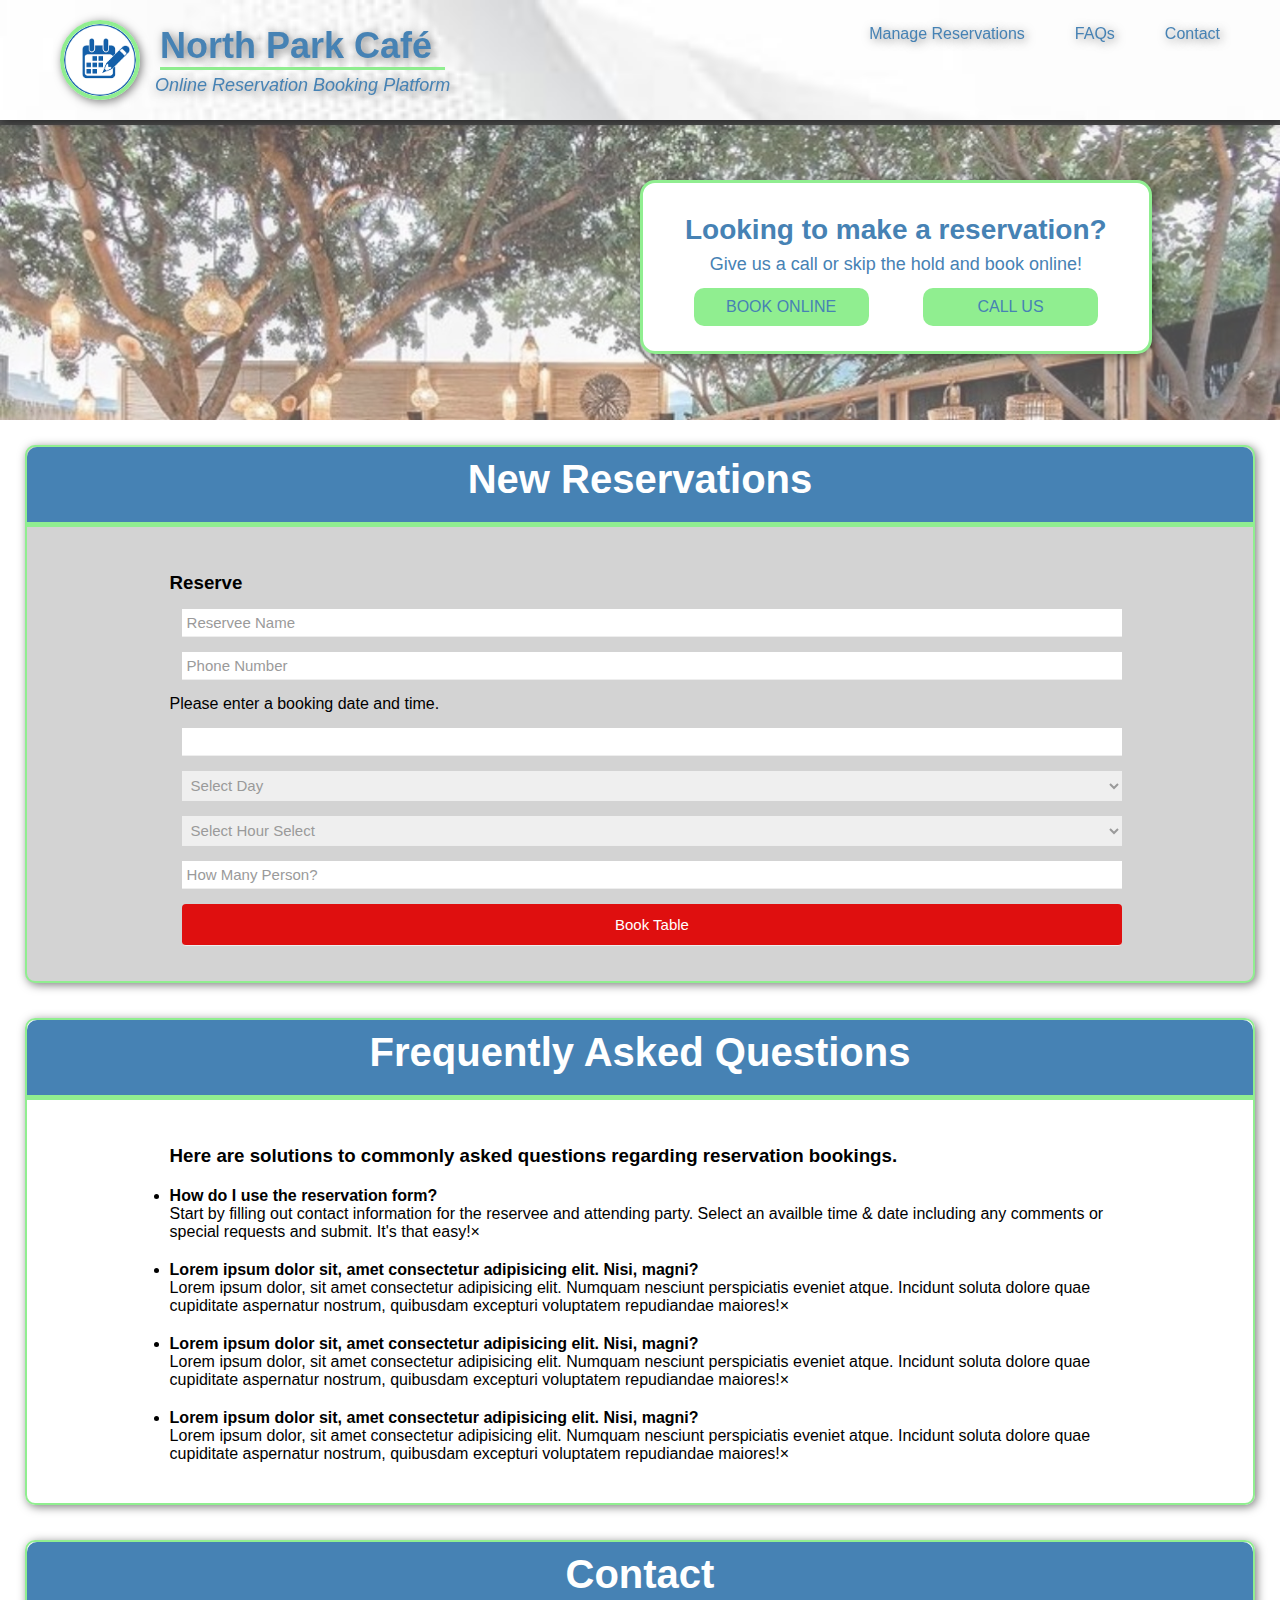
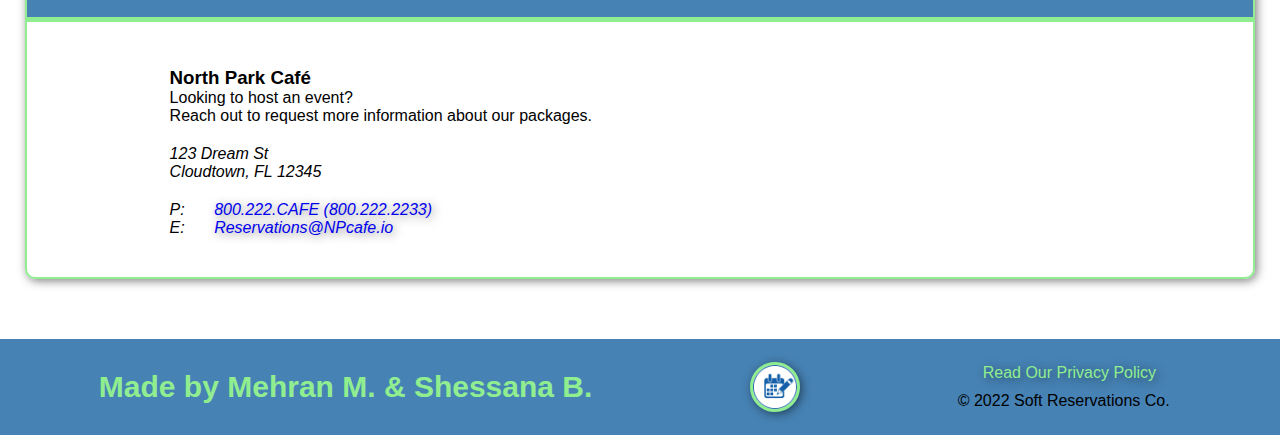
==== commit 20d9cd06: "inputs" ====
--- a/Index.html
+++ b/Index.html
@@ -71,14 +71,22 @@
     <main>
         <section id="reservations" class="reservations">
             <h2 class="section-title">New Reservations</h2>
-            <div id="reservation-form" class="section-content">
-                <div id="glass">
-                </div>
+            
+            <div id="bookingForm" class="section-content">
 
                 <div id="card-content">
                     <h3>Reserve</h3>
                     <form>
                         <div id="form-row">
+                            <div id="form-row">
+                                <input type="text" name="user-name" placeholder="Reservee Name">
+                                <input type="tel" name="user-tel" placeholder="Phone Number">
+                                
+                                <label for="booking-date">Please enter a booking date and time.</label>
+                                <input type="datetime" name="booking-date" id="booking-date">
+                                
+                            </div>
+
                             <select name="days">
                                 <option value="day-select">Select Day</option>
                                 <option value="sunday">Sunday</option>
@@ -92,20 +100,16 @@
 
                             <select name="hours">
                                 <option value="hour-select">Select Hour Select</option>
-                                <option value="10">10: 00</option>
-                                <option value="10">10: 30</option>
-                                <option value="10">11: 00</option>
-                                <option value="10">11: 30</option>
-                                <option value="10">12: 00</option>
-                                <option value="10">12: 30</option>
-                                <option value="10">01: 00</option>
+                                <option value="10">10:00</option>
+                                <option value="10">10:30</option>
+                                <option value="10">11:00</option>
+                                <option value="10">11:30</option>
+                                <option value="10">12:00</option>
+                                <option value="10">12:30</option>
+                                <option value="10">01:00</option>
                             </select>
                         </div>
-                        <div id="form-row">
-                            <input type="text" placeholder="Full Name">
-                            <input type="text" placeholder="Phone Number">
 
-                        </div>
 
                         <div id="form-row">
                             <input type="number" placeholder="How Many Person?" min="1">
@@ -121,23 +125,24 @@
         <section id="faq" class="faq">
             <h2 class="section-title">Frequently Asked Questions</h2>
             <div class="section-content">
-                <h3>Here are solutions to commonly asked questions regarding reservation bookings.</h3>
+                <h3>
+                    Here are solutions to commonly asked questions regarding reservation bookings.</h3>
                 <ul>
                     <li>
-                        <h3 class="faqQuestion">How do I use the reservation form?</h3>
-                        <p class="faqAnswer hidden">Start by filling out contact information for the reservee and attending party. Select an availble booking time & date including any comments or special requests and submit. It's that easy!</p>
+                        <h4 class="faqQuestion">How do I use the reservation form?</h4>
+                        <p class="faqAnswer hidden">Start by filling out contact information for the reservee and attending party. Select an availble time & date including any comments or special requests and submit. It's that easy!<span class="closeModal">&times;</span></p>
                     </li>
                     <li>
-                        <h3 class="faqQuestion">Lorem ipsum dolor sit, amet consectetur adipisicing elit. Nisi, magni?</h3>
-                        <p class="faqAnswer hidden">Lorem ipsum dolor, sit amet consectetur adipisicing elit. Numquam nesciunt perspiciatis eveniet atque. Incidunt soluta dolore quae cupiditate aspernatur nostrum, quibusdam excepturi voluptatem repudiandae maiores!</p>
+                        <h4 class="faqQuestion">Lorem ipsum dolor sit, amet consectetur adipisicing elit. Nisi, magni?</h4>
+                        <p class="faqAnswer hidden">Lorem ipsum dolor, sit amet consectetur adipisicing elit. Numquam nesciunt perspiciatis eveniet atque. Incidunt soluta dolore quae cupiditate aspernatur nostrum, quibusdam excepturi voluptatem repudiandae maiores!<span class="closeModal">&times;</span></p>
                     </li>
                     <li>
-                        <h3 class="faqQuestion">Lorem ipsum dolor sit, amet consectetur adipisicing elit. Nisi, magni?</h3>
-                        <p class="faqAnswer hidden">Lorem ipsum dolor, sit amet consectetur adipisicing elit. Numquam nesciunt perspiciatis eveniet atque. Incidunt soluta dolore quae cupiditate aspernatur nostrum, quibusdam excepturi voluptatem repudiandae maiores!</p>
+                        <h4 class="faqQuestion">Lorem ipsum dolor sit, amet consectetur adipisicing elit. Nisi, magni?</h4>
+                        <p class="faqAnswer hidden">Lorem ipsum dolor, sit amet consectetur adipisicing elit. Numquam nesciunt perspiciatis eveniet atque. Incidunt soluta dolore quae cupiditate aspernatur nostrum, quibusdam excepturi voluptatem repudiandae maiores!<span class="closeModal">&times;</span></p>
                     </li>
                     <li>
-                        <h3 class="faqQuestion">Lorem ipsum dolor sit, amet consectetur adipisicing elit. Nisi, magni?</h3>
-                        <p class="faqAnswer hidden">Lorem ipsum dolor, sit amet consectetur adipisicing elit. Numquam nesciunt perspiciatis eveniet atque. Incidunt soluta dolore quae cupiditate aspernatur nostrum, quibusdam excepturi voluptatem repudiandae maiores!</p>
+                        <h4 class="faqQuestion">Lorem ipsum dolor sit, amet consectetur adipisicing elit. Nisi, magni?</h4>
+                        <p class="faqAnswer hidden">Lorem ipsum dolor, sit amet consectetur adipisicing elit. Numquam nesciunt perspiciatis eveniet atque. Incidunt soluta dolore quae cupiditate aspernatur nostrum, quibusdam excepturi voluptatem repudiandae maiores!<span class="closeModal">&times;</span></p>
                     </li>
                 </ul>
             </div>
--- a/assets/css/style.css
+++ b/assets/css/style.css
@@ -209,19 +209,32 @@
 }
 
 /* FAQ SECTION */
-.faq {
-  padding: 20px;
-}
-
-.faq ul {
-}
-
-.faq .hidden {
+
+.faq li {
+  margin: 20px auto;
+}
+
+/* .faq .hidden {
   display: none;
-}
+  position: fixed;
+  z-index: 1;
+  left: 0;
+  top: 0;
+  width: 100%;
+  height: 100%;
+} */
 
 .faq .visible {
   display: block;
+}
+
+.faq .modal {
+
+}
+
+.faq span.modalClose {
+
+}
 
 /* CONTACT SECTION */
 #contact .section-content address {
